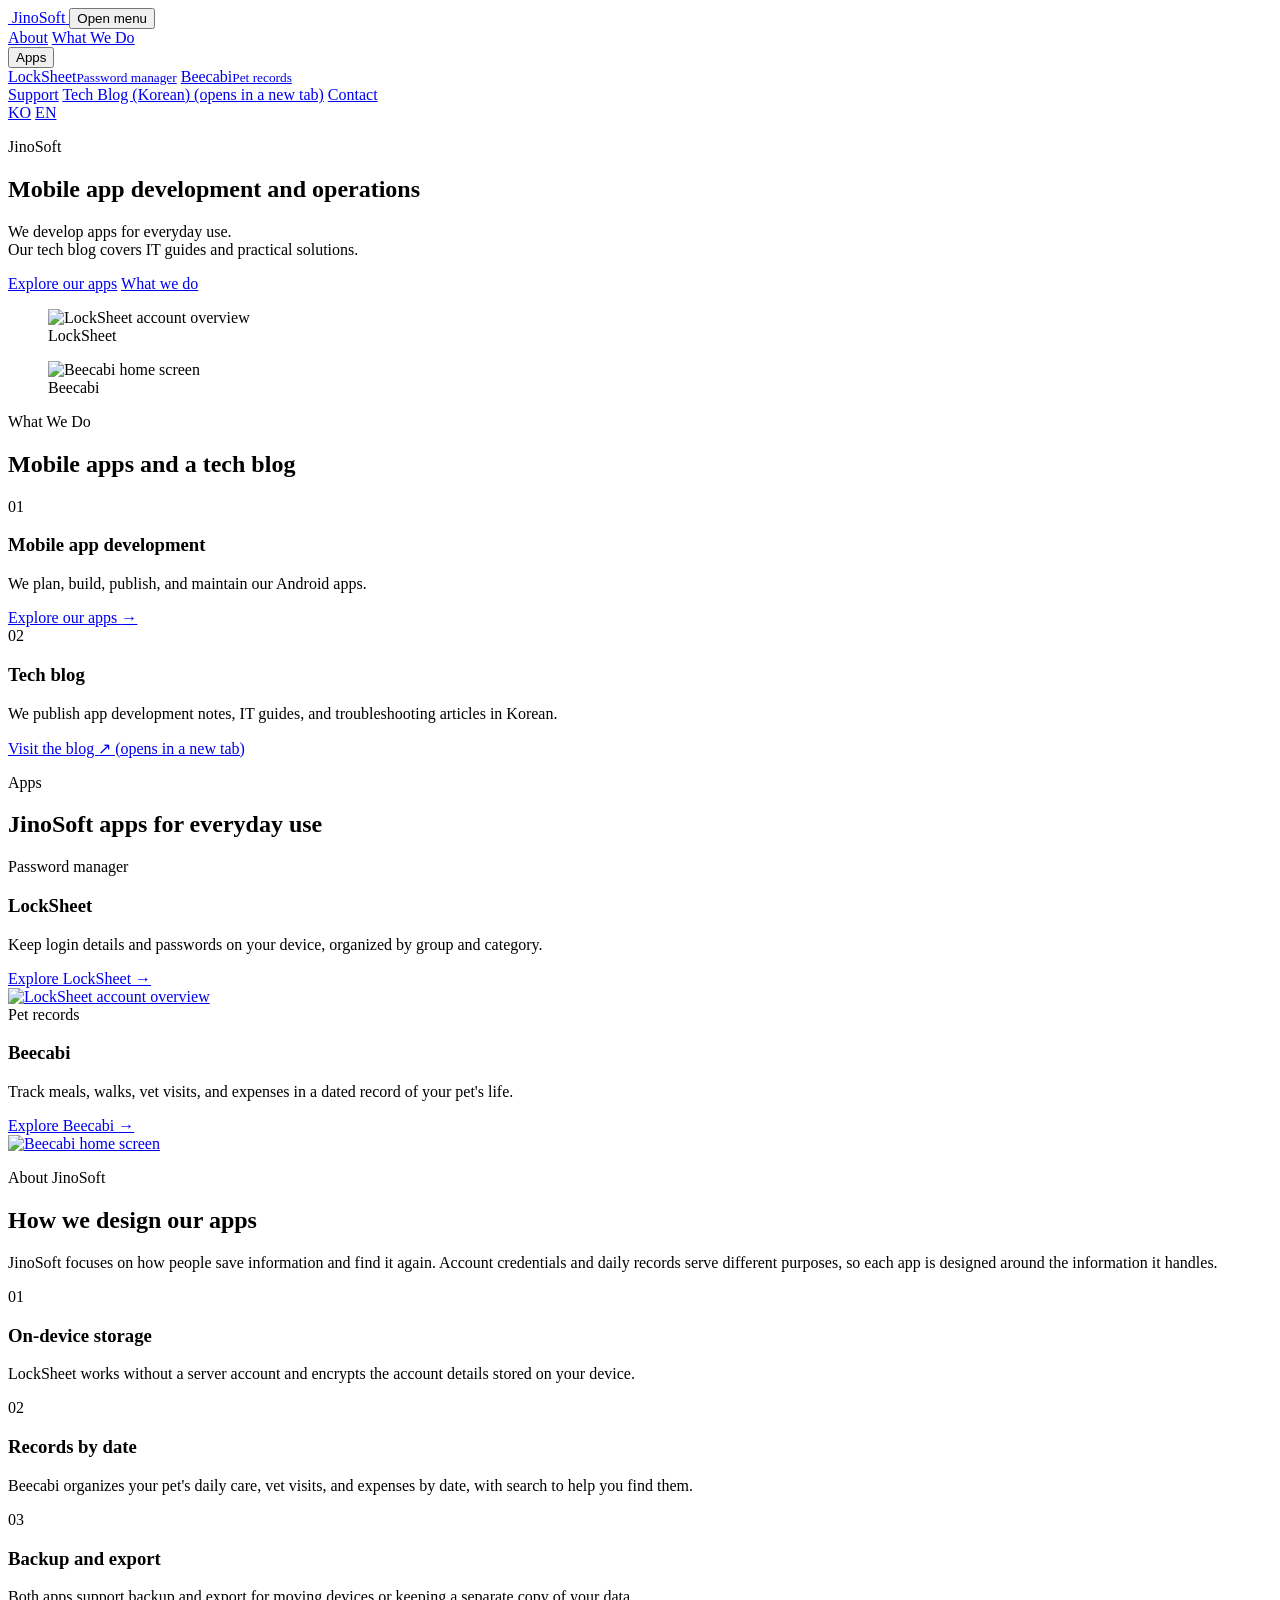
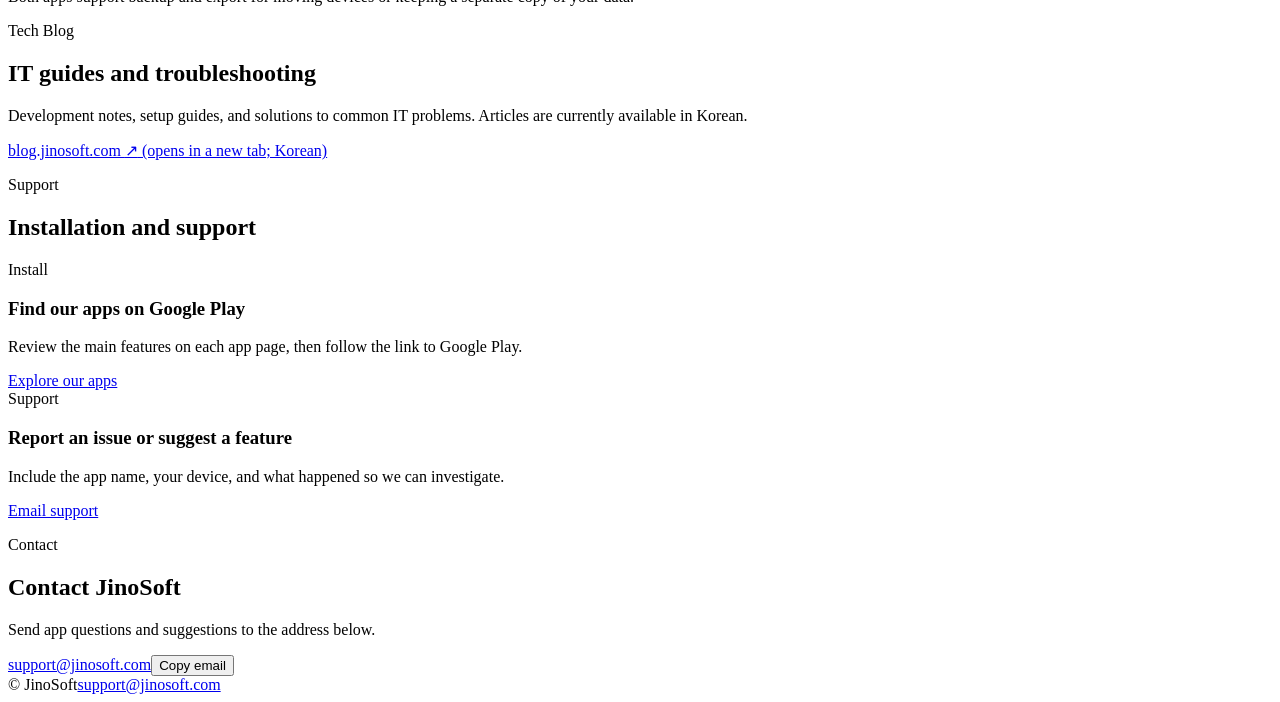
==== public/en/index.html @ 95698fea "Add English website and localized app screenshots" ====
<!doctype html>
<html lang="en">
  <head>
    <meta charset="utf-8">
    <meta name="viewport" content="width=device-width, initial-scale=1">
    <title>JinoSoft</title>
    <meta name="description" content="JinoSoft develops and operates mobile apps. Our tech blog covers IT guides and practical solutions.">
    <meta name="theme-color" content="#101418">
    <link rel="canonical" href="https://jinosoft.com/en/">
    <link rel="alternate" hreflang="ko" href="https://jinosoft.com/">
    <link rel="alternate" hreflang="en" href="https://jinosoft.com/en/">
    <meta property="og:type" content="website">
    <meta property="og:site_name" content="JinoSoft">
    <meta property="og:title" content="JinoSoft">
    <meta property="og:description" content="Mobile apps and practical IT guides from JinoSoft.">
    <meta property="og:image" content="https://jinosoft.com/assets/hero-enterprise.webp">
    <link rel="icon" href="/assets/favicon-96.png" type="image/png" sizes="96x96">
    <link rel="manifest" href="/site.webmanifest">
    <link rel="stylesheet" href="/styles.css?v=1.1.0">
  </head>
  <body class="home-page">
    <header class="site-header" data-header>
      <a class="brand" href="/en/">
        <img class="brand-logo" src="/assets/ci-jinosoft.svg" alt="" aria-hidden="true">
        <span class="sr-only">JinoSoft</span>
      </a>
      <button class="nav-toggle" type="button" aria-expanded="false" aria-controls="site-nav">
        <span class="sr-only">Open menu</span><span aria-hidden="true"></span><span aria-hidden="true"></span><span aria-hidden="true"></span>
      </button>
      <nav class="site-nav" id="site-nav" aria-label="Main navigation">
        <a href="/en/#company">About</a>
        <a href="/en/#business">What We Do</a>
        <div class="nav-dropdown" data-dropdown>
          <button class="nav-menu-button" type="button" aria-expanded="false" aria-controls="apps-menu" data-dropdown-button>Apps <span class="nav-chevron" aria-hidden="true"></span></button>
          <div class="dropdown-menu" id="apps-menu">
            <a href="/en/apps/locksheet/"><span>LockSheet</span><small>Password manager</small></a>
            <a href="/en/apps/beecabi/"><span>Beecabi</span><small>Pet records</small></a>
          </div>
        </div>
        <a href="/en/#updates">Support</a>
        <a href="https://blog.jinosoft.com/" target="_blank" rel="noopener noreferrer">Tech Blog (Korean)<span class="sr-only"> (opens in a new tab)</span></a>
        <a href="/en/#support">Contact</a>
        <div class="language-switch" aria-label="Language">
          <a href="/" lang="ko" aria-label="한국어">KO</a>
          <a href="/en/" lang="en" aria-current="page" aria-label="English">EN</a>
        </div>
      </nav>
    </header>

    <main id="top">
      <section class="hero" aria-labelledby="hero-title">
        <div class="hero-content">
          <div class="hero-copy-block">
            <p class="eyebrow">JinoSoft</p>
            <h1 id="hero-title">Mobile app development and operations</h1>
            <p class="hero-copy">We develop apps for everyday use.<br>Our tech blog covers IT guides and practical solutions.</p>
            <div class="hero-actions">
              <a class="button button-primary" href="#apps">Explore our apps</a>
              <a class="button button-secondary" href="#business">What we do</a>
            </div>
          </div>
          <div class="hero-product-scene" aria-label="JinoSoft app screens">
            <figure><img src="/assets/screenshots/en/locksheet/screen-3.webp" alt="LockSheet account overview" width="640" height="1138" fetchpriority="high"><figcaption>LockSheet</figcaption></figure>
            <figure><img src="/assets/screenshots/en/beecabi/screen-1.webp" alt="Beecabi home screen" width="640" height="1138"><figcaption>Beecabi</figcaption></figure>
          </div>
        </div>
      </section>

      <section class="section business-section" id="business" aria-labelledby="business-title">
        <div class="section-inner">
          <div class="section-heading business-heading"><p class="section-kicker">What We Do</p><h2 id="business-title">Mobile apps and a tech blog</h2></div>
          <div class="business-grid">
            <article class="business-item"><span class="business-number">01</span><div><h3>Mobile app development</h3><p>We plan, build, publish, and maintain our Android apps.</p><a href="#apps">Explore our apps <span aria-hidden="true">→</span></a></div></article>
            <article class="business-item"><span class="business-number">02</span><div><h3>Tech blog</h3><p>We publish app development notes, IT guides, and troubleshooting articles in Korean.</p><a href="https://blog.jinosoft.com/" target="_blank" rel="noopener noreferrer">Visit the blog <span aria-hidden="true">↗</span><span class="sr-only"> (opens in a new tab)</span></a></div></article>
          </div>
        </div>
      </section>

      <section class="section product-band" id="apps" aria-labelledby="products-title">
        <div class="section-inner">
          <div class="section-heading"><p class="section-kicker">Apps</p><h2 id="products-title">JinoSoft apps for everyday use</h2></div>
          <div class="product-grid">
            <article class="product-card product-showcase">
              <div class="product-description"><span class="product-status">Password manager</span><h3>LockSheet</h3><p>Keep login details and passwords on your device, organized by group and category.</p><a class="product-link" href="/en/apps/locksheet/">Explore LockSheet <span aria-hidden="true">→</span></a></div>
              <a class="product-screen product-screen-lock" href="/en/apps/locksheet/" aria-label="About LockSheet"><img src="/assets/screenshots/en/locksheet/screen-3.webp" alt="LockSheet account overview" width="640" height="1138" loading="lazy" decoding="async"></a>
            </article>
            <article class="product-card product-showcase">
              <div class="product-description"><span class="product-status">Pet records</span><h3>Beecabi</h3><p>Track meals, walks, vet visits, and expenses in a dated record of your pet's life.</p><a class="product-link" href="/en/apps/beecabi/">Explore Beecabi <span aria-hidden="true">→</span></a></div>
              <a class="product-screen product-screen-bee" href="/en/apps/beecabi/" aria-label="About Beecabi"><img src="/assets/screenshots/en/beecabi/screen-1.webp" alt="Beecabi home screen" width="640" height="1138" loading="lazy" decoding="async"></a>
            </article>
          </div>
        </div>
      </section>

      <section class="section company-section" id="company" aria-labelledby="company-title">
        <div class="section-inner">
          <div class="section-heading"><p class="section-kicker">About JinoSoft</p><h2 id="company-title">How we design our apps</h2><p>JinoSoft focuses on how people save information and find it again. Account credentials and daily records serve different purposes, so each app is designed around the information it handles.</p></div>
          <div class="standards-grid">
            <article><span class="business-number">01</span><h3>On-device storage</h3><p>LockSheet works without a server account and encrypts the account details stored on your device.</p></article>
            <article><span class="business-number">02</span><h3>Records by date</h3><p>Beecabi organizes your pet's daily care, vet visits, and expenses by date, with search to help you find them.</p></article>
            <article><span class="business-number">03</span><h3>Backup and export</h3><p>Both apps support backup and export for moving devices or keeping a separate copy of your data.</p></article>
          </div>
        </div>
      </section>

      <section class="section blog-section" id="blog" aria-labelledby="blog-title">
        <div class="section-inner blog-layout"><div class="section-heading"><p class="section-kicker">Tech Blog</p><h2 id="blog-title">IT guides and troubleshooting</h2><p>Development notes, setup guides, and solutions to common IT problems. Articles are currently available in Korean.</p></div><a class="blog-link" href="https://blog.jinosoft.com/" target="_blank" rel="noopener noreferrer">blog.jinosoft.com <span aria-hidden="true">↗</span><span class="sr-only"> (opens in a new tab; Korean)</span></a></div>
      </section>

      <section class="section updates-section" id="updates" aria-labelledby="updates-title">
        <div class="section-inner updates-layout"><div class="section-heading"><p class="section-kicker">Support</p><h2 id="updates-title">Installation and support</h2></div>
          <div class="update-list">
            <article class="update-item"><span class="update-type">Install</span><h3>Find our apps on Google Play</h3><p>Review the main features on each app page, then follow the link to Google Play.</p><a href="#apps">Explore our apps</a></article>
            <article class="update-item"><span class="update-type">Support</span><h3>Report an issue or suggest a feature</h3><p>Include the app name, your device, and what happened so we can investigate.</p><a href="mailto:support@jinosoft.com">Email support</a></article>
          </div>
        </div>
      </section>

      <section class="section contact-section" id="support" aria-labelledby="contact-title"><div class="section-inner contact-layout"><div><p class="section-kicker">Contact</p><h2 id="contact-title">Contact JinoSoft</h2><p>Send app questions and suggestions to the address below.</p></div><div class="contact-actions"><a class="contact-link" href="mailto:support@jinosoft.com">support@jinosoft.com</a><button class="button button-copy" type="button" data-copy="support@jinosoft.com" data-copy-success="Copied" data-copy-error="Check email address">Copy email</button></div></div></section>
    </main>
    <footer class="site-footer"><span>© <span data-year></span> JinoSoft</span><a href="mailto:support@jinosoft.com">support@jinosoft.com</a></footer>
    <script src="/script.js" defer></script>
  </body>
</html>
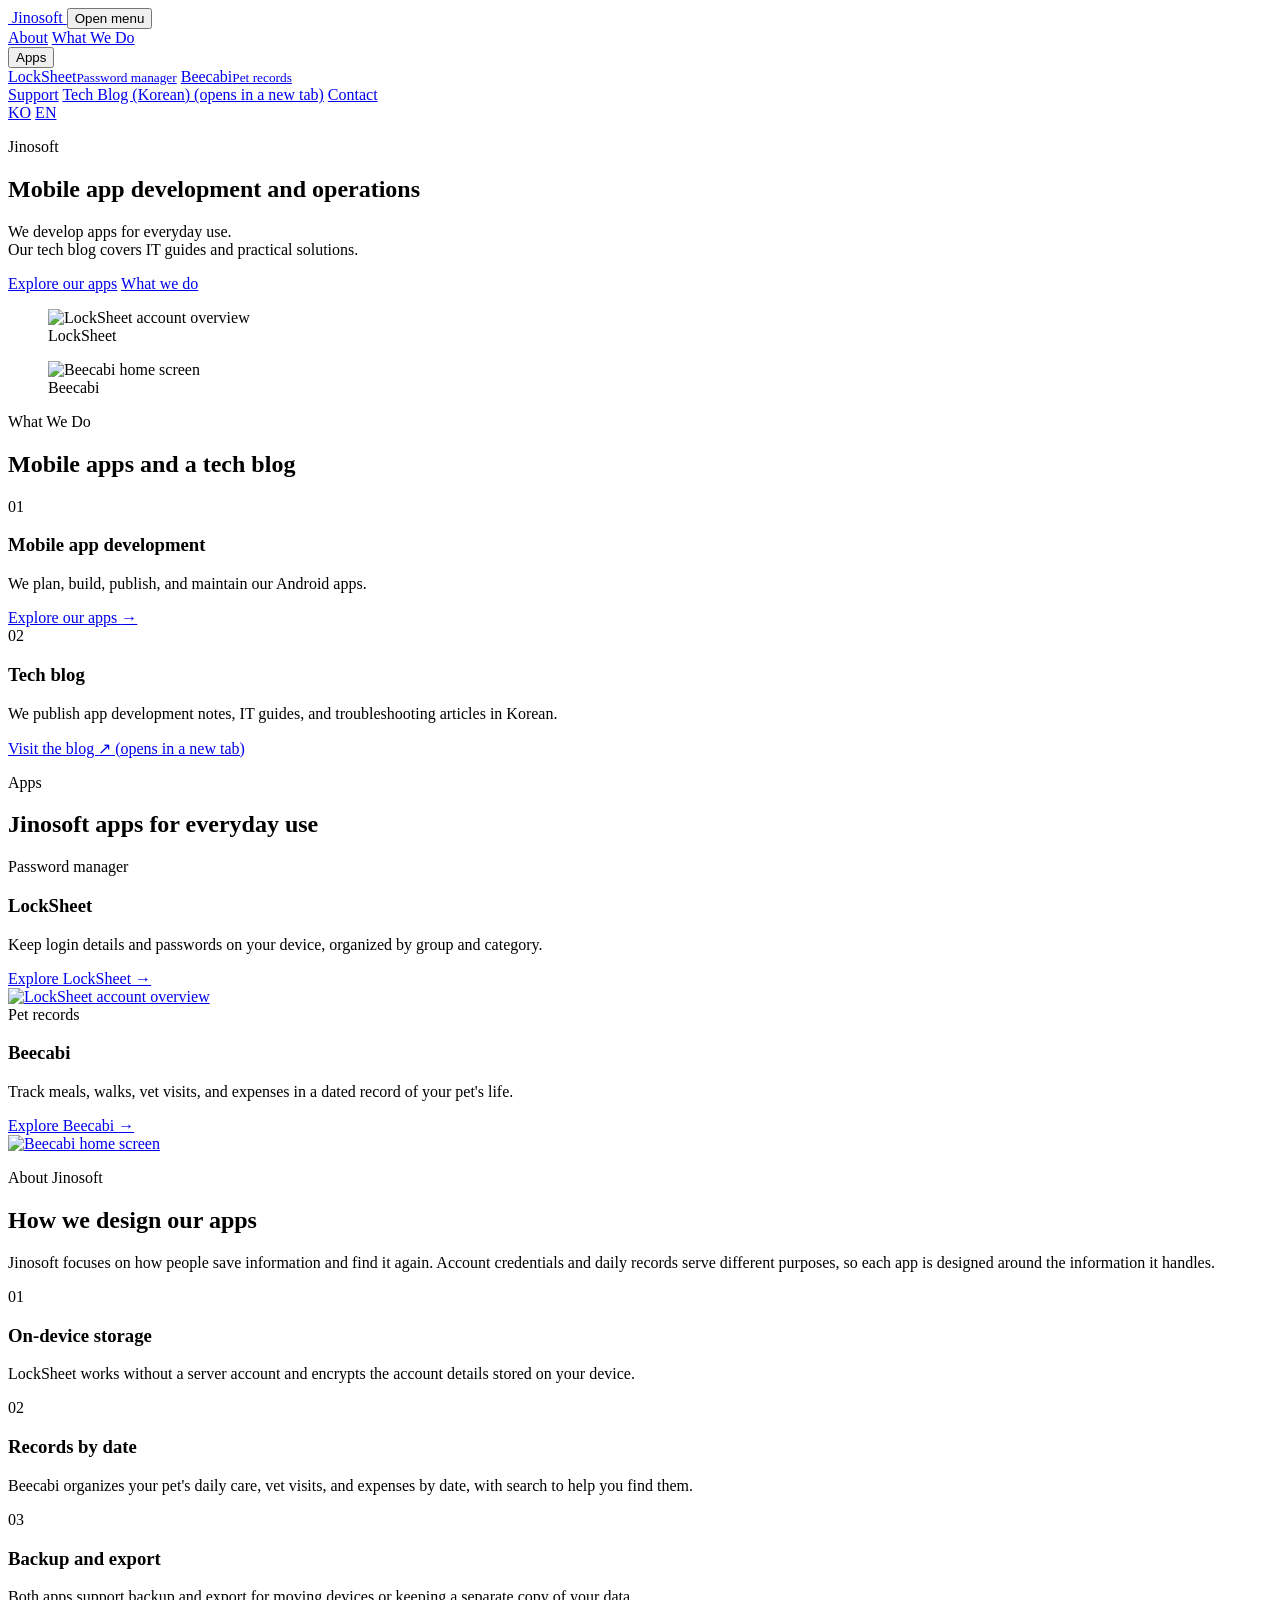
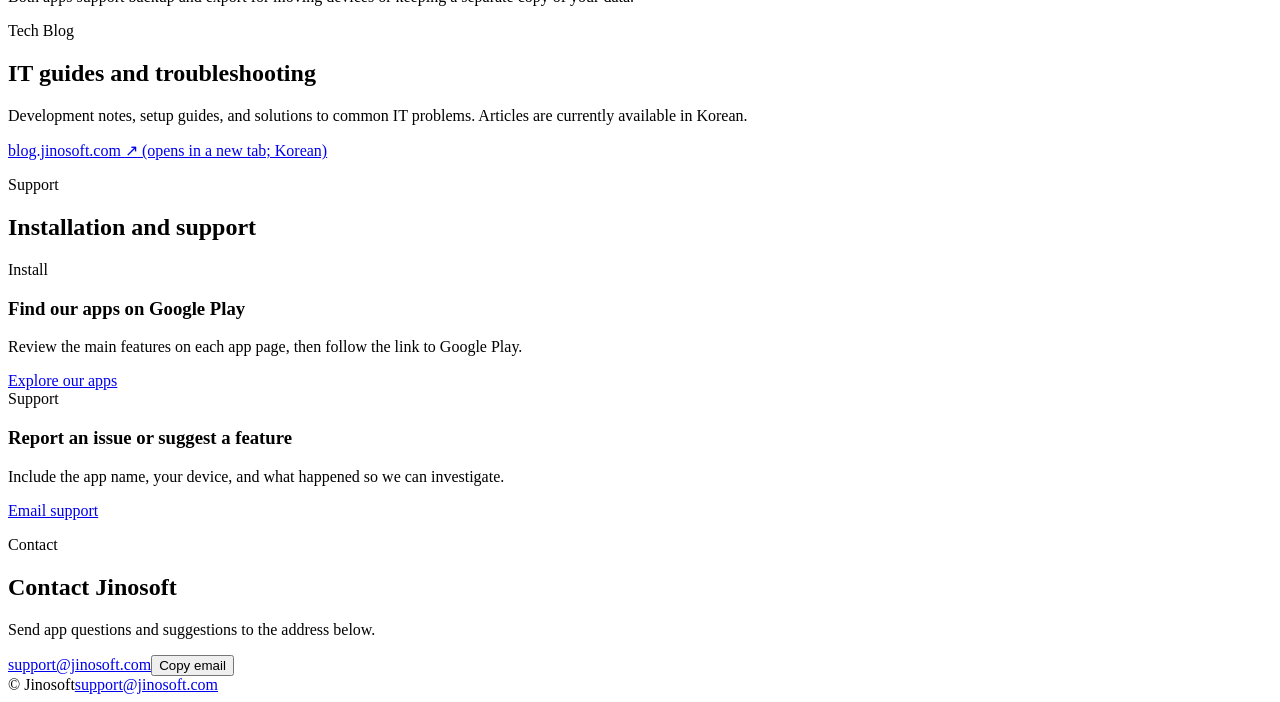
==== commit 277ae4d5: "Standardize website branding as Jinosoft" ====
--- a/public/en/index.html
+++ b/public/en/index.html
@@ -3,16 +3,16 @@
   <head>
     <meta charset="utf-8">
     <meta name="viewport" content="width=device-width, initial-scale=1">
-    <title>JinoSoft</title>
-    <meta name="description" content="JinoSoft develops and operates mobile apps. Our tech blog covers IT guides and practical solutions.">
+    <title>Jinosoft</title>
+    <meta name="description" content="Jinosoft develops and operates mobile apps. Our tech blog covers IT guides and practical solutions.">
     <meta name="theme-color" content="#101418">
     <link rel="canonical" href="https://jinosoft.com/en/">
     <link rel="alternate" hreflang="ko" href="https://jinosoft.com/">
     <link rel="alternate" hreflang="en" href="https://jinosoft.com/en/">
     <meta property="og:type" content="website">
-    <meta property="og:site_name" content="JinoSoft">
-    <meta property="og:title" content="JinoSoft">
-    <meta property="og:description" content="Mobile apps and practical IT guides from JinoSoft.">
+    <meta property="og:site_name" content="Jinosoft">
+    <meta property="og:title" content="Jinosoft">
+    <meta property="og:description" content="Mobile apps and practical IT guides from Jinosoft.">
     <meta property="og:image" content="https://jinosoft.com/assets/hero-enterprise.webp">
     <link rel="icon" href="/assets/favicon-96.png" type="image/png" sizes="96x96">
     <link rel="manifest" href="/site.webmanifest">
@@ -22,7 +22,7 @@
     <header class="site-header" data-header>
       <a class="brand" href="/en/">
         <img class="brand-logo" src="/assets/ci-jinosoft.svg" alt="" aria-hidden="true">
-        <span class="sr-only">JinoSoft</span>
+        <span class="sr-only">Jinosoft</span>
       </a>
       <button class="nav-toggle" type="button" aria-expanded="false" aria-controls="site-nav">
         <span class="sr-only">Open menu</span><span aria-hidden="true"></span><span aria-hidden="true"></span><span aria-hidden="true"></span>
@@ -51,7 +51,7 @@
       <section class="hero" aria-labelledby="hero-title">
         <div class="hero-content">
           <div class="hero-copy-block">
-            <p class="eyebrow">JinoSoft</p>
+            <p class="eyebrow">Jinosoft</p>
             <h1 id="hero-title">Mobile app development and operations</h1>
             <p class="hero-copy">We develop apps for everyday use.<br>Our tech blog covers IT guides and practical solutions.</p>
             <div class="hero-actions">
@@ -59,7 +59,7 @@
               <a class="button button-secondary" href="#business">What we do</a>
             </div>
           </div>
-          <div class="hero-product-scene" aria-label="JinoSoft app screens">
+          <div class="hero-product-scene" aria-label="Jinosoft app screens">
             <figure><img src="/assets/screenshots/en/locksheet/screen-3.webp" alt="LockSheet account overview" width="640" height="1138" fetchpriority="high"><figcaption>LockSheet</figcaption></figure>
             <figure><img src="/assets/screenshots/en/beecabi/screen-1.webp" alt="Beecabi home screen" width="640" height="1138"><figcaption>Beecabi</figcaption></figure>
           </div>
@@ -78,7 +78,7 @@
 
       <section class="section product-band" id="apps" aria-labelledby="products-title">
         <div class="section-inner">
-          <div class="section-heading"><p class="section-kicker">Apps</p><h2 id="products-title">JinoSoft apps for everyday use</h2></div>
+          <div class="section-heading"><p class="section-kicker">Apps</p><h2 id="products-title">Jinosoft apps for everyday use</h2></div>
           <div class="product-grid">
             <article class="product-card product-showcase">
               <div class="product-description"><span class="product-status">Password manager</span><h3>LockSheet</h3><p>Keep login details and passwords on your device, organized by group and category.</p><a class="product-link" href="/en/apps/locksheet/">Explore LockSheet <span aria-hidden="true">→</span></a></div>
@@ -94,7 +94,7 @@
 
       <section class="section company-section" id="company" aria-labelledby="company-title">
         <div class="section-inner">
-          <div class="section-heading"><p class="section-kicker">About JinoSoft</p><h2 id="company-title">How we design our apps</h2><p>JinoSoft focuses on how people save information and find it again. Account credentials and daily records serve different purposes, so each app is designed around the information it handles.</p></div>
+          <div class="section-heading"><p class="section-kicker">About Jinosoft</p><h2 id="company-title">How we design our apps</h2><p>Jinosoft focuses on how people save information and find it again. Account credentials and daily records serve different purposes, so each app is designed around the information it handles.</p></div>
           <div class="standards-grid">
             <article><span class="business-number">01</span><h3>On-device storage</h3><p>LockSheet works without a server account and encrypts the account details stored on your device.</p></article>
             <article><span class="business-number">02</span><h3>Records by date</h3><p>Beecabi organizes your pet's daily care, vet visits, and expenses by date, with search to help you find them.</p></article>
@@ -116,9 +116,9 @@
         </div>
       </section>
 
-      <section class="section contact-section" id="support" aria-labelledby="contact-title"><div class="section-inner contact-layout"><div><p class="section-kicker">Contact</p><h2 id="contact-title">Contact JinoSoft</h2><p>Send app questions and suggestions to the address below.</p></div><div class="contact-actions"><a class="contact-link" href="mailto:support@jinosoft.com">support@jinosoft.com</a><button class="button button-copy" type="button" data-copy="support@jinosoft.com" data-copy-success="Copied" data-copy-error="Check email address">Copy email</button></div></div></section>
+      <section class="section contact-section" id="support" aria-labelledby="contact-title"><div class="section-inner contact-layout"><div><p class="section-kicker">Contact</p><h2 id="contact-title">Contact Jinosoft</h2><p>Send app questions and suggestions to the address below.</p></div><div class="contact-actions"><a class="contact-link" href="mailto:support@jinosoft.com">support@jinosoft.com</a><button class="button button-copy" type="button" data-copy="support@jinosoft.com" data-copy-success="Copied" data-copy-error="Check email address">Copy email</button></div></div></section>
     </main>
-    <footer class="site-footer"><span>© <span data-year></span> JinoSoft</span><a href="mailto:support@jinosoft.com">support@jinosoft.com</a></footer>
+    <footer class="site-footer"><span>© <span data-year></span> Jinosoft</span><a href="mailto:support@jinosoft.com">support@jinosoft.com</a></footer>
     <script src="/script.js" defer></script>
   </body>
 </html>
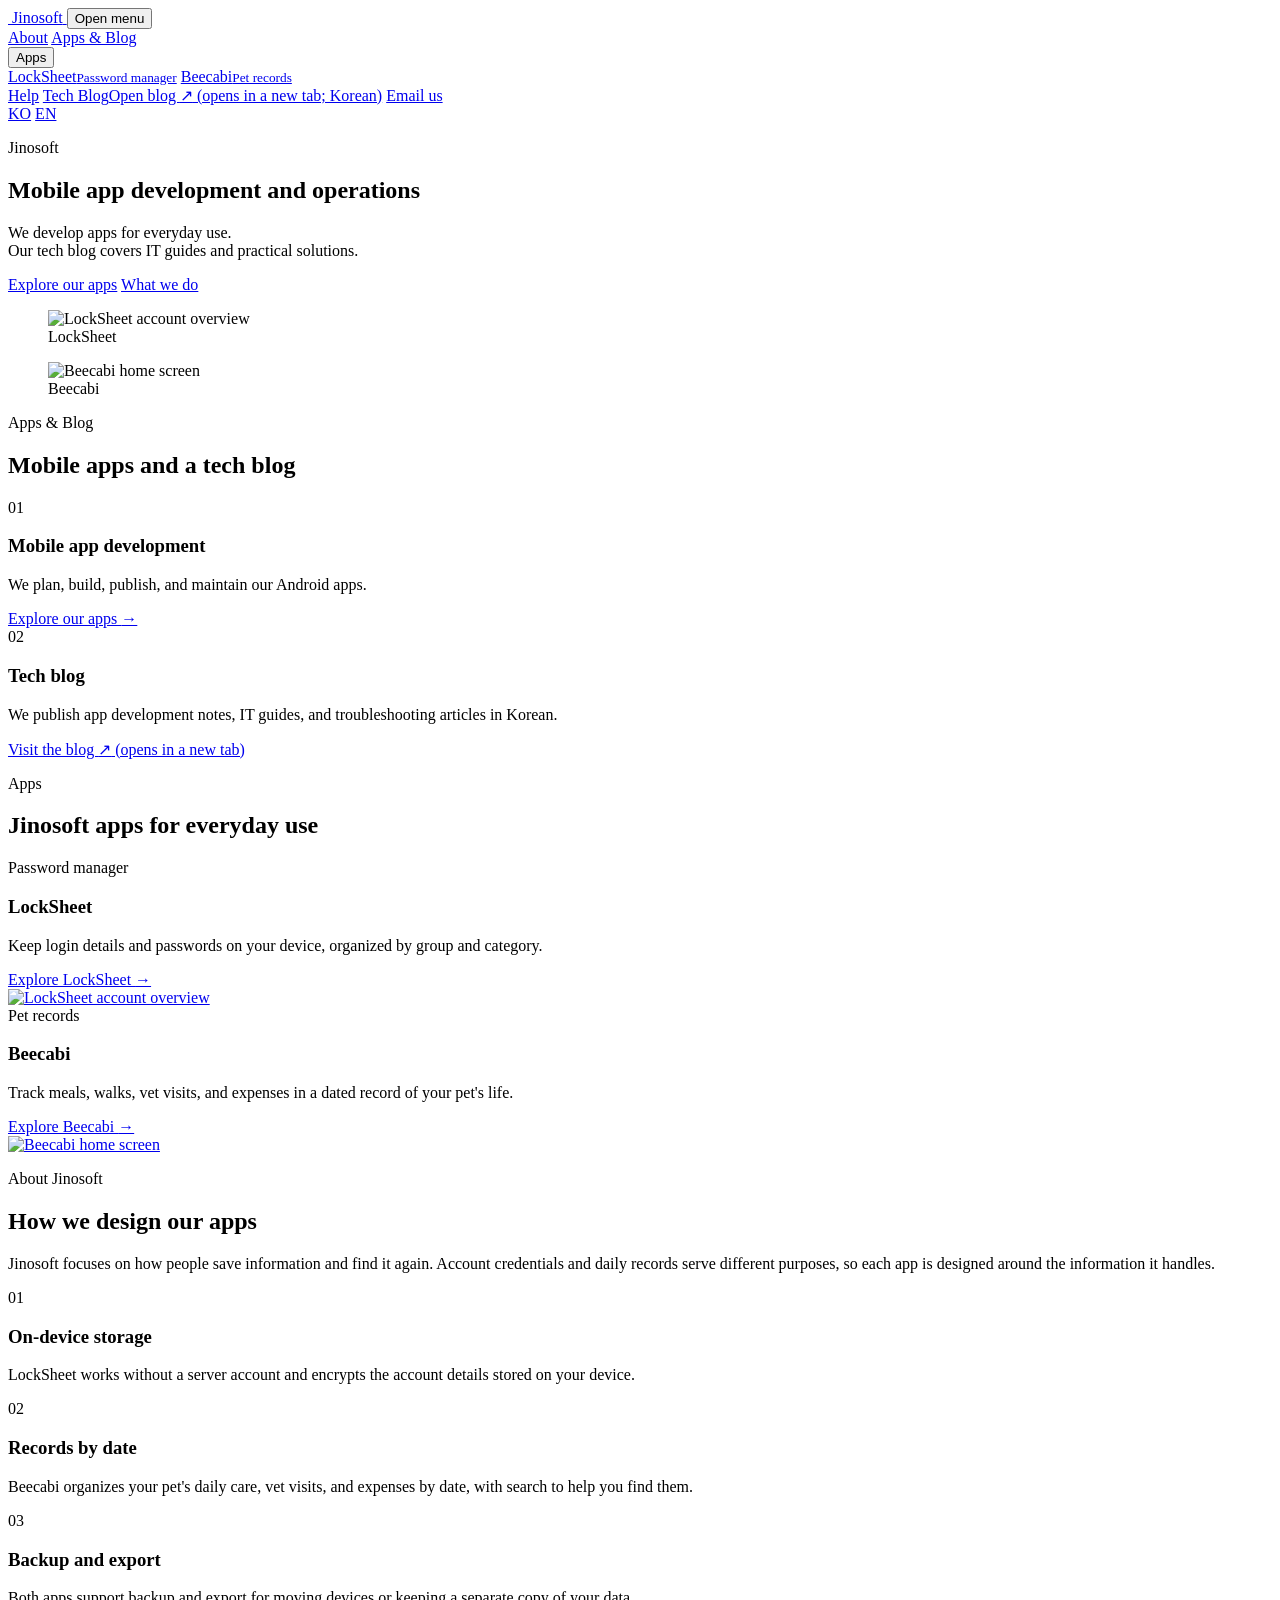
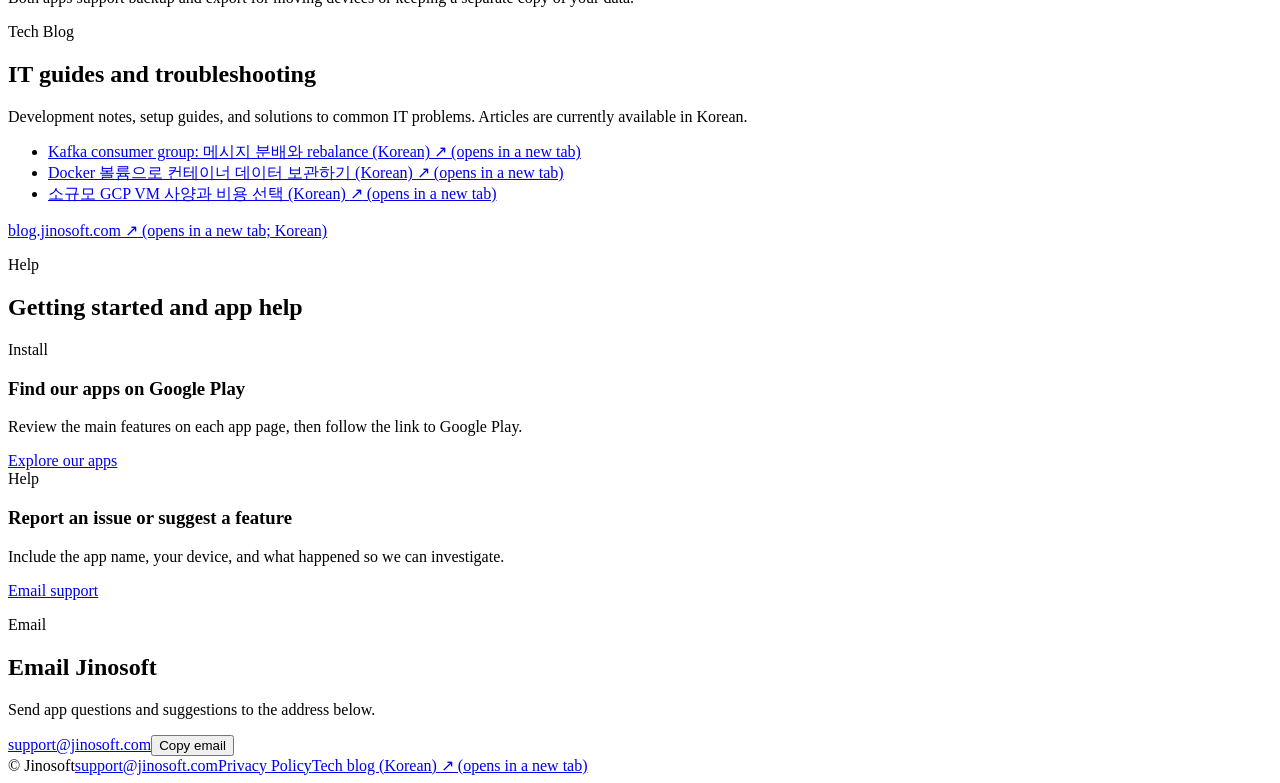
==== commit 56961e3e: "Add privacy pages and improve blog discovery" ====
--- a/public/en/index.html
+++ b/public/en/index.html
@@ -29,7 +29,7 @@
       </button>
       <nav class="site-nav" id="site-nav" aria-label="Main navigation">
         <a href="/en/#company">About</a>
-        <a href="/en/#business">What We Do</a>
+        <a href="/en/#business">Apps & Blog</a>
         <div class="nav-dropdown" data-dropdown>
           <button class="nav-menu-button" type="button" aria-expanded="false" aria-controls="apps-menu" data-dropdown-button>Apps <span class="nav-chevron" aria-hidden="true"></span></button>
           <div class="dropdown-menu" id="apps-menu">
@@ -37,9 +37,9 @@
             <a href="/en/apps/beecabi/"><span>Beecabi</span><small>Pet records</small></a>
           </div>
         </div>
-        <a href="/en/#updates">Support</a>
-        <a href="https://blog.jinosoft.com/" target="_blank" rel="noopener noreferrer">Tech Blog (Korean)<span class="sr-only"> (opens in a new tab)</span></a>
-        <a href="/en/#support">Contact</a>
+        <a href="/en/#updates">Help</a>
+        <a href="/en/#blog">Tech Blog</a><a href="https://blog.jinosoft.com/" target="_blank" rel="noopener noreferrer">Open blog <span aria-hidden="true">↗</span><span class="sr-only"> (opens in a new tab; Korean)</span></a>
+        <a href="/en/#support">Email us</a>
         <div class="language-switch" aria-label="Language">
           <a href="/" lang="ko" aria-label="한국어">KO</a>
           <a href="/en/" lang="en" aria-current="page" aria-label="English">EN</a>
@@ -68,7 +68,7 @@
 
       <section class="section business-section" id="business" aria-labelledby="business-title">
         <div class="section-inner">
-          <div class="section-heading business-heading"><p class="section-kicker">What We Do</p><h2 id="business-title">Mobile apps and a tech blog</h2></div>
+          <div class="section-heading business-heading"><p class="section-kicker">Apps & Blog</p><h2 id="business-title">Mobile apps and a tech blog</h2></div>
           <div class="business-grid">
             <article class="business-item"><span class="business-number">01</span><div><h3>Mobile app development</h3><p>We plan, build, publish, and maintain our Android apps.</p><a href="#apps">Explore our apps <span aria-hidden="true">→</span></a></div></article>
             <article class="business-item"><span class="business-number">02</span><div><h3>Tech blog</h3><p>We publish app development notes, IT guides, and troubleshooting articles in Korean.</p><a href="https://blog.jinosoft.com/" target="_blank" rel="noopener noreferrer">Visit the blog <span aria-hidden="true">↗</span><span class="sr-only"> (opens in a new tab)</span></a></div></article>
@@ -104,21 +104,27 @@
       </section>
 
       <section class="section blog-section" id="blog" aria-labelledby="blog-title">
-        <div class="section-inner blog-layout"><div class="section-heading"><p class="section-kicker">Tech Blog</p><h2 id="blog-title">IT guides and troubleshooting</h2><p>Development notes, setup guides, and solutions to common IT problems. Articles are currently available in Korean.</p></div><a class="blog-link" href="https://blog.jinosoft.com/" target="_blank" rel="noopener noreferrer">blog.jinosoft.com <span aria-hidden="true">↗</span><span class="sr-only"> (opens in a new tab; Korean)</span></a></div>
+        <div class="section-inner blog-layout"><div class="section-heading"><p class="section-kicker">Tech Blog</p><h2 id="blog-title">IT guides and troubleshooting</h2><p>Development notes, setup guides, and solutions to common IT problems. Articles are currently available in Korean.</p>
+          <ul class="blog-featured-list" aria-label="Featured articles in Korean">
+            <li><a href="https://blog.jinosoft.com/posts/kafka-consumer-group-guide/" target="_blank" rel="noopener noreferrer">Kafka consumer group: 메시지 분배와 rebalance (Korean) <span aria-hidden="true">↗</span><span class="sr-only"> (opens in a new tab)</span></a></li>
+            <li><a href="https://blog.jinosoft.com/posts/docker-volume-data-persistence/" target="_blank" rel="noopener noreferrer">Docker 볼륨으로 컨테이너 데이터 보관하기 (Korean) <span aria-hidden="true">↗</span><span class="sr-only"> (opens in a new tab)</span></a></li>
+            <li><a href="https://blog.jinosoft.com/posts/gcp-vm-cost-optimization/" target="_blank" rel="noopener noreferrer">소규모 GCP VM 사양과 비용 선택 (Korean) <span aria-hidden="true">↗</span><span class="sr-only"> (opens in a new tab)</span></a></li>
+          </ul>
+        </div><a class="blog-link" href="https://blog.jinosoft.com/" target="_blank" rel="noopener noreferrer">blog.jinosoft.com <span aria-hidden="true">↗</span><span class="sr-only"> (opens in a new tab; Korean)</span></a></div>
       </section>
 
       <section class="section updates-section" id="updates" aria-labelledby="updates-title">
-        <div class="section-inner updates-layout"><div class="section-heading"><p class="section-kicker">Support</p><h2 id="updates-title">Installation and support</h2></div>
+        <div class="section-inner updates-layout"><div class="section-heading"><p class="section-kicker">Help</p><h2 id="updates-title">Getting started and app help</h2></div>
           <div class="update-list">
             <article class="update-item"><span class="update-type">Install</span><h3>Find our apps on Google Play</h3><p>Review the main features on each app page, then follow the link to Google Play.</p><a href="#apps">Explore our apps</a></article>
-            <article class="update-item"><span class="update-type">Support</span><h3>Report an issue or suggest a feature</h3><p>Include the app name, your device, and what happened so we can investigate.</p><a href="mailto:support@jinosoft.com">Email support</a></article>
+            <article class="update-item"><span class="update-type">Help</span><h3>Report an issue or suggest a feature</h3><p>Include the app name, your device, and what happened so we can investigate.</p><a href="mailto:support@jinosoft.com">Email support</a></article>
           </div>
         </div>
       </section>
 
-      <section class="section contact-section" id="support" aria-labelledby="contact-title"><div class="section-inner contact-layout"><div><p class="section-kicker">Contact</p><h2 id="contact-title">Contact Jinosoft</h2><p>Send app questions and suggestions to the address below.</p></div><div class="contact-actions"><a class="contact-link" href="mailto:support@jinosoft.com">support@jinosoft.com</a><button class="button button-copy" type="button" data-copy="support@jinosoft.com" data-copy-success="Copied" data-copy-error="Check email address">Copy email</button></div></div></section>
+      <section class="section contact-section" id="support" aria-labelledby="contact-title"><div class="section-inner contact-layout"><div><p class="section-kicker">Email</p><h2 id="contact-title">Email Jinosoft</h2><p>Send app questions and suggestions to the address below.</p></div><div class="contact-actions"><a class="contact-link" href="mailto:support@jinosoft.com">support@jinosoft.com</a><button class="button button-copy" type="button" data-copy="support@jinosoft.com" data-copy-success="Copied" data-copy-error="Check email address">Copy email</button></div></div></section>
     </main>
-    <footer class="site-footer"><span>© <span data-year></span> Jinosoft</span><a href="mailto:support@jinosoft.com">support@jinosoft.com</a></footer>
+    <footer class="site-footer"><span>© <span data-year></span> Jinosoft</span><a href="mailto:support@jinosoft.com">support@jinosoft.com</a><a href="/en/privacy/">Privacy Policy</a><a href="https://blog.jinosoft.com/" target="_blank" rel="noopener noreferrer">Tech blog (Korean) <span aria-hidden="true">↗</span><span class="sr-only"> (opens in a new tab)</span></a></footer>
     <script src="/script.js" defer></script>
   </body>
 </html>
